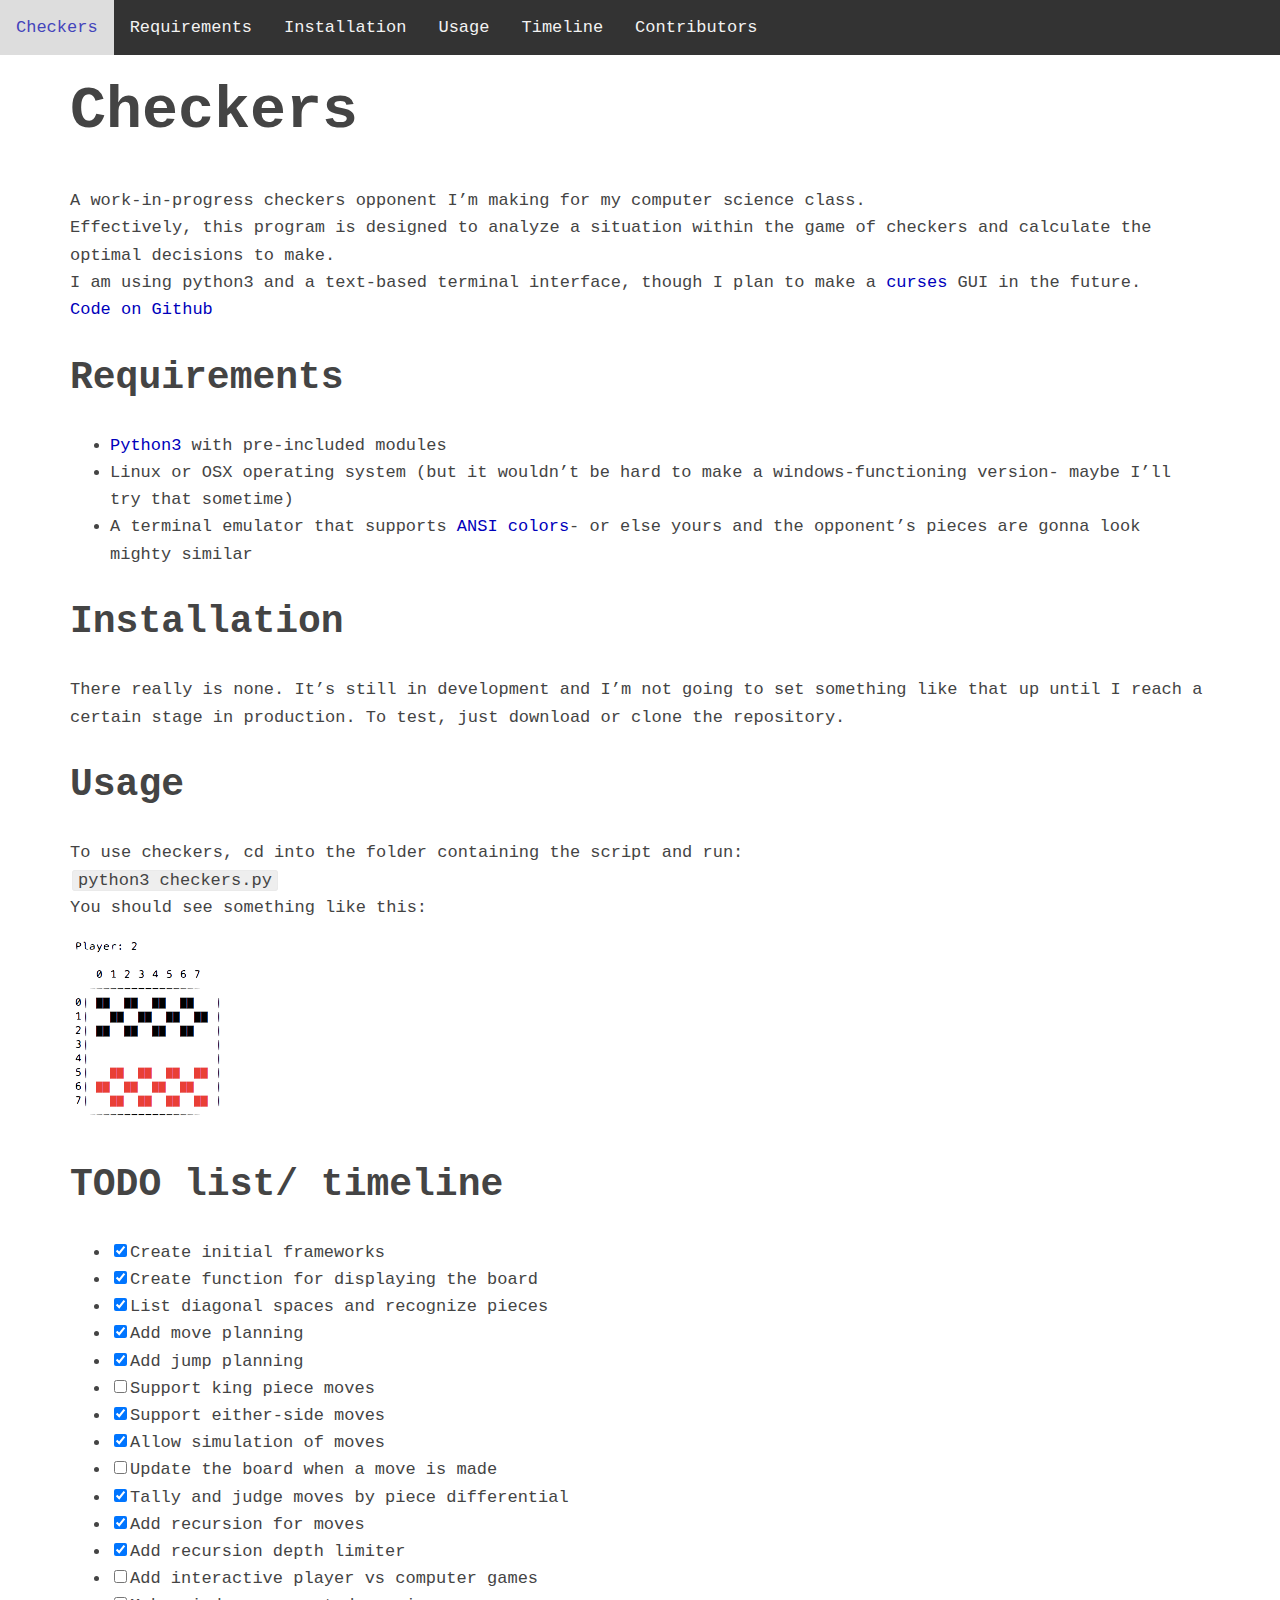
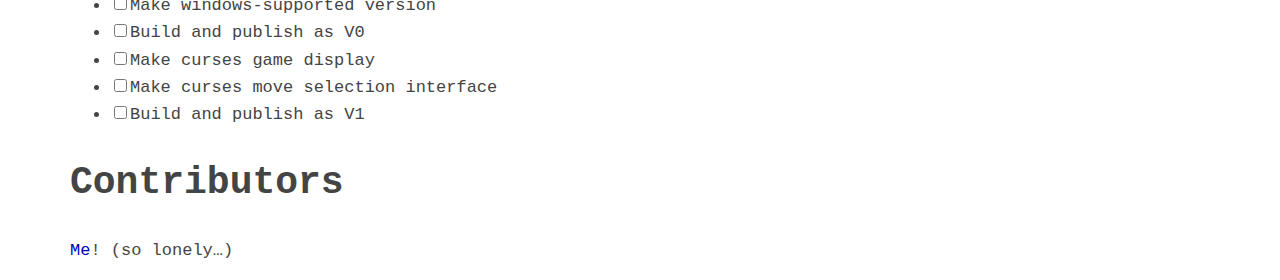
==== index.html @ b4cc4dc1 "Update and rename checkers.html to index.html" ====
<!DOCTYPE html>
<html>
<head>
    <meta http-equiv="Content-Type" content="text/html; charset=UTF-8">
    <meta name="viewport" content="width=device-width, initial-scale=1">
    <link rel="stylesheet" href="checkers.css">
    <title>Checkers</title>
    <script src="checkers.js"></script>
    </head>
<body>
    <div class="topnav" id="myTopnav">
          <a style="color: #44B" href="#checkers" onclick="myFunction()">Checkers</a>
          <a href="#requirements" onclick="myFunction()">Requirements</a>
          <a href="#installation" onclick="myFunction()">Installation</a>
          <a href="#usage" onclick="myFunction()">Usage</a>
          <a href="#timeline" onclick="myFunction()">Timeline</a>
          <a href="#contributors" onclick="myFunction()">Contributors</a>
          <a href="javascript:void(0);" class="icon" onclick="myFunction()">&#9776;</a>
    </div>
    <div style="padding-left: 70px;padding-right: 70px;margin-top: 75px;">
        <h1><a id="checkers"></a>Checkers</h1>
        <p>A work-in-progress checkers opponent I’m making for my computer science class.<br>
        Effectively, this program is designed to analyze a situation within the game of checkers and calculate the optimal decisions to make.<br>
        I am using python3 and a text-based terminal interface, though I plan to make a <a href="https://docs.python.org/3/howto/curses.html">curses</a> GUI in the future.
        <br><a href="https://github.com/aderhall/checkers">Code on Github</a>
        </p>
        <h2><a id="requirements"></a>Requirements</h2>
        <ul>
            <li><a href="https://www.python.org/">Python3</a> with pre-included modules</li>
            <li>Linux or OSX operating system (but it wouldn’t be hard to make a windows-functioning version- maybe I’ll try that sometime)</li>
            <li>A terminal emulator that supports <a href="https://en.wikipedia.org/wiki/ANSI_escape_code">ANSI colors</a>- or else yours and the opponent’s pieces are gonna look mighty similar</li>
        </ul>
        <h2><a id="installation"></a>Installation</h2>
        <p>There really is none. It’s still in development and I’m not going to set something like that up until I reach a certain stage in production. To test, just download or clone the repository.</p>
        <h2><a id="usage"></a>Usage</h2>
        <p>To use checkers, cd into the folder containing the script and run:<br>
        <code>python3 checkers.py</code><br>
        You should see something like this:</p>
        <p><img src="assets/Checkers.png" alt="checkers"></p>
        <h2><a id="timeline"></a>TODO list/ timeline</h2>
        <ul>
            <li><input type="checkbox" id="checkbox399" checked="true"><label for="checkbox399">Create initial frameworks</label></li>
            <li><input type="checkbox" id="checkbox400" checked="true"><label for="checkbox400">Create function for displaying the board</label></li>
            <li><input type="checkbox" id="checkbox401" checked="true"><label for="checkbox401">List diagonal spaces and recognize pieces</label></li>
            <li><input type="checkbox" id="checkbox402" checked="true"><label for="checkbox402">Add move planning</label></li>
            <li><input type="checkbox" id="checkbox403" checked="true"><label for="checkbox403">Add jump planning</label></li>
            <li><input type="checkbox" id="checkbox404"><label for="checkbox404">Support king piece moves</label></li>
            <li><input type="checkbox" id="checkbox405" checked="true"><label for="checkbox405">Support either-side moves</label></li>
            <li><input type="checkbox" id="checkbox406" checked="true"><label for="checkbox406">Allow simulation of moves</label></li>
            <li><input type="checkbox" id="checkbox407"><label for="checkbox407">Update the board when a move is made</label></li>
            <li><input type="checkbox" id="checkbox408" checked="true"><label for="checkbox408">Tally and judge moves by piece differential</label></li>
            <li><input type="checkbox" id="checkbox409" checked="true"><label for="checkbox409">Add recursion for moves</label></li>
            <li><input type="checkbox" id="checkbox410" checked="true"><label for="checkbox410">Add recursion depth limiter</label></li>
            <li><input type="checkbox" id="checkbox411"><label for="checkbox411">Add interactive player vs computer games</label></li>
            <li><input type="checkbox" id="checkbox412"><label for="checkbox412">Make windows-supported version</label></li>
            <li><input type="checkbox" id="checkbox413"><label for="checkbox413">Build and publish as V0</label></li>
            <li><input type="checkbox" id="checkbox414"><label for="checkbox414">Make curses game display</label></li>
            <li><input type="checkbox" id="checkbox415"><label for="checkbox415">Make curses move selection interface</label></li>
            <li><input type="checkbox" id="checkbox416"><label for="checkbox416">Build and publish as V1</label></li>
        </ul>
        <h2><a id="contributors"></a>Contributors</h2>
        <p><a href="https://github.com/aderhall">Me</a>! (so lonely…)</p>
    </div>
</body>
---- checkers.css ----
body {
    margin: 0px;
    padding: 0px;
    line-height: 1.6;
    font-size: 17px;
    color: #444;
    font-family: monospace;
}
h1,h2,h3 {
    line-height:1.2
}
h1 {
    font-size: 60px;
}
h2 {
    font-size: 38px;
}
a {
    text-decoration: none;
    color: #00B;
    transition: color .4s;
}
a:visited {
    color: #00B;
}
a:hover {
    color: #444;
}
*[id]:before {
  display: block;
  content: " ";
  margin-top: -75px;
  height: 75px;
  visibility: hidden;
}

/* Add a black background color to the top navigation */
.topnav {
    background-color: #333;
    overflow: hidden;
    position: fixed; /* Set the navbar to fixed position */
    top: 0; /* Position the navbar at the top of the page */
    width: 100%; /* Full width */
}

/* Style the links inside the navigation bar */
.topnav a {
    float: left;
    display: block;
    color: #f2f2f2;
    text-align: center;
    padding: 14px 16px;
    text-decoration: none;
    font-size: 17px;
    transition: none;
}

/* Change the color of links on hover */
.topnav a:hover {
    background-color: #ddd;
    color: black;
}

/* Hide the link that should open and close the topnav on small screens */
.topnav .icon {
    display: none;
}

code, tt {
  margin: 0 2px;
  padding: 0 5px;
  white-space: nowrap;
  border: 1px solid #eaeaea;
  background-color: #eee;
  border-radius: 3px; }

pre code {
  margin: 0;
  padding: 0;
  white-space: pre;
  border: none;
  background: transparent; }




/* When the screen is less than 600 pixels wide, hide all links, except for the first one ("Home"). Show the link that contains should open and close the topnav (.icon) */
@media screen and (max-width: 800px) {
  .topnav a:not(:first-child) {display: none;}
  .topnav a.icon {
    float: right;
    display: block;
  }
}

/* The "responsive" class is added to the topnav with JavaScript when the user clicks on the icon. This class makes the topnav look good on small screens (display the links vertically instead of horizontally) */
@media screen and (max-width: 800px) {
  /*.topnav.responsive {position: relative;}*/
  .topnav.responsive a.icon {
    /*position: absolute;*/
    right: 0;
    top: 0;
  }
  .topnav.responsive a {
    float: none;
    display: block;
    text-align: left;
  }
}
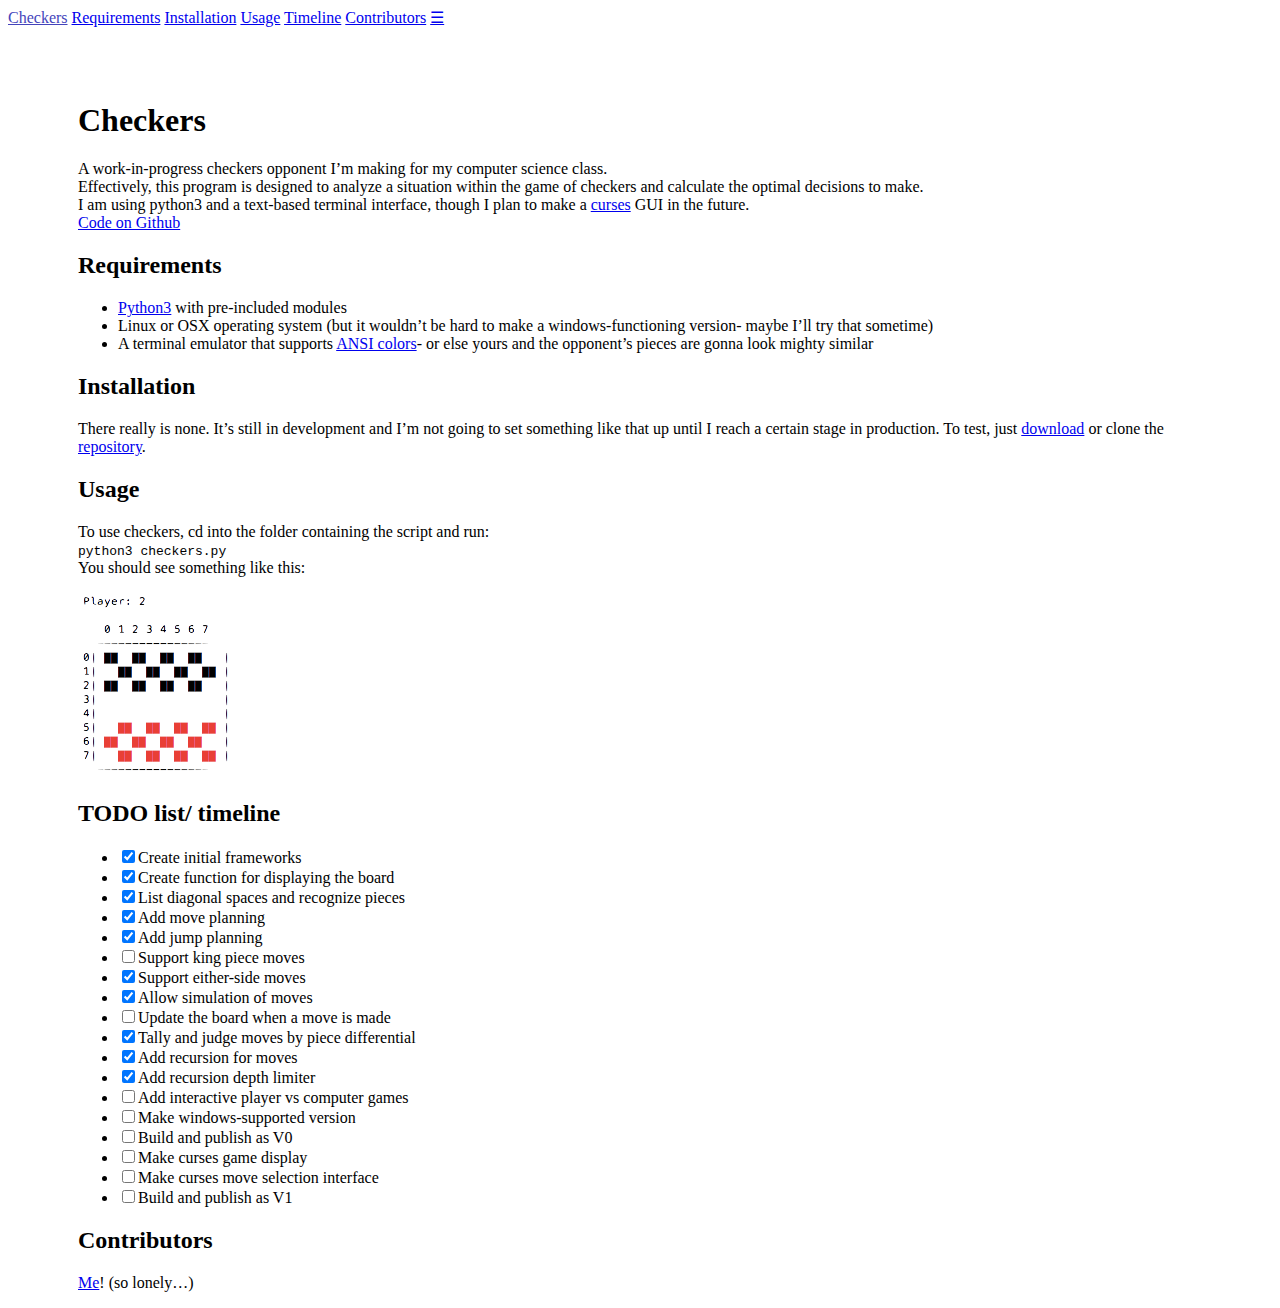
==== commit 785856e4: "Update index.html" ====
--- a/index.html
+++ b/index.html
@@ -31,7 +31,7 @@
             <li>A terminal emulator that supports <a href="https://en.wikipedia.org/wiki/ANSI_escape_code">ANSI colors</a>- or else yours and the opponent’s pieces are gonna look mighty similar</li>
         </ul>
         <h2><a id="installation"></a>Installation</h2>
-        <p>There really is none. It’s still in development and I’m not going to set something like that up until I reach a certain stage in production. To test, just download or clone the repository.</p>
+        <p>There really is none. It’s still in development and I’m not going to set something like that up until I reach a certain stage in production. To test, just <a href="https://github.com/aderhall/checkers/archive/master.zip">download</a> or clone the <a href="https://github.com/aderhall/checkers/">repository</a>.</p>
         <h2><a id="usage"></a>Usage</h2>
         <p>To use checkers, cd into the folder containing the script and run:<br>
         <code>python3 checkers.py</code><br>
